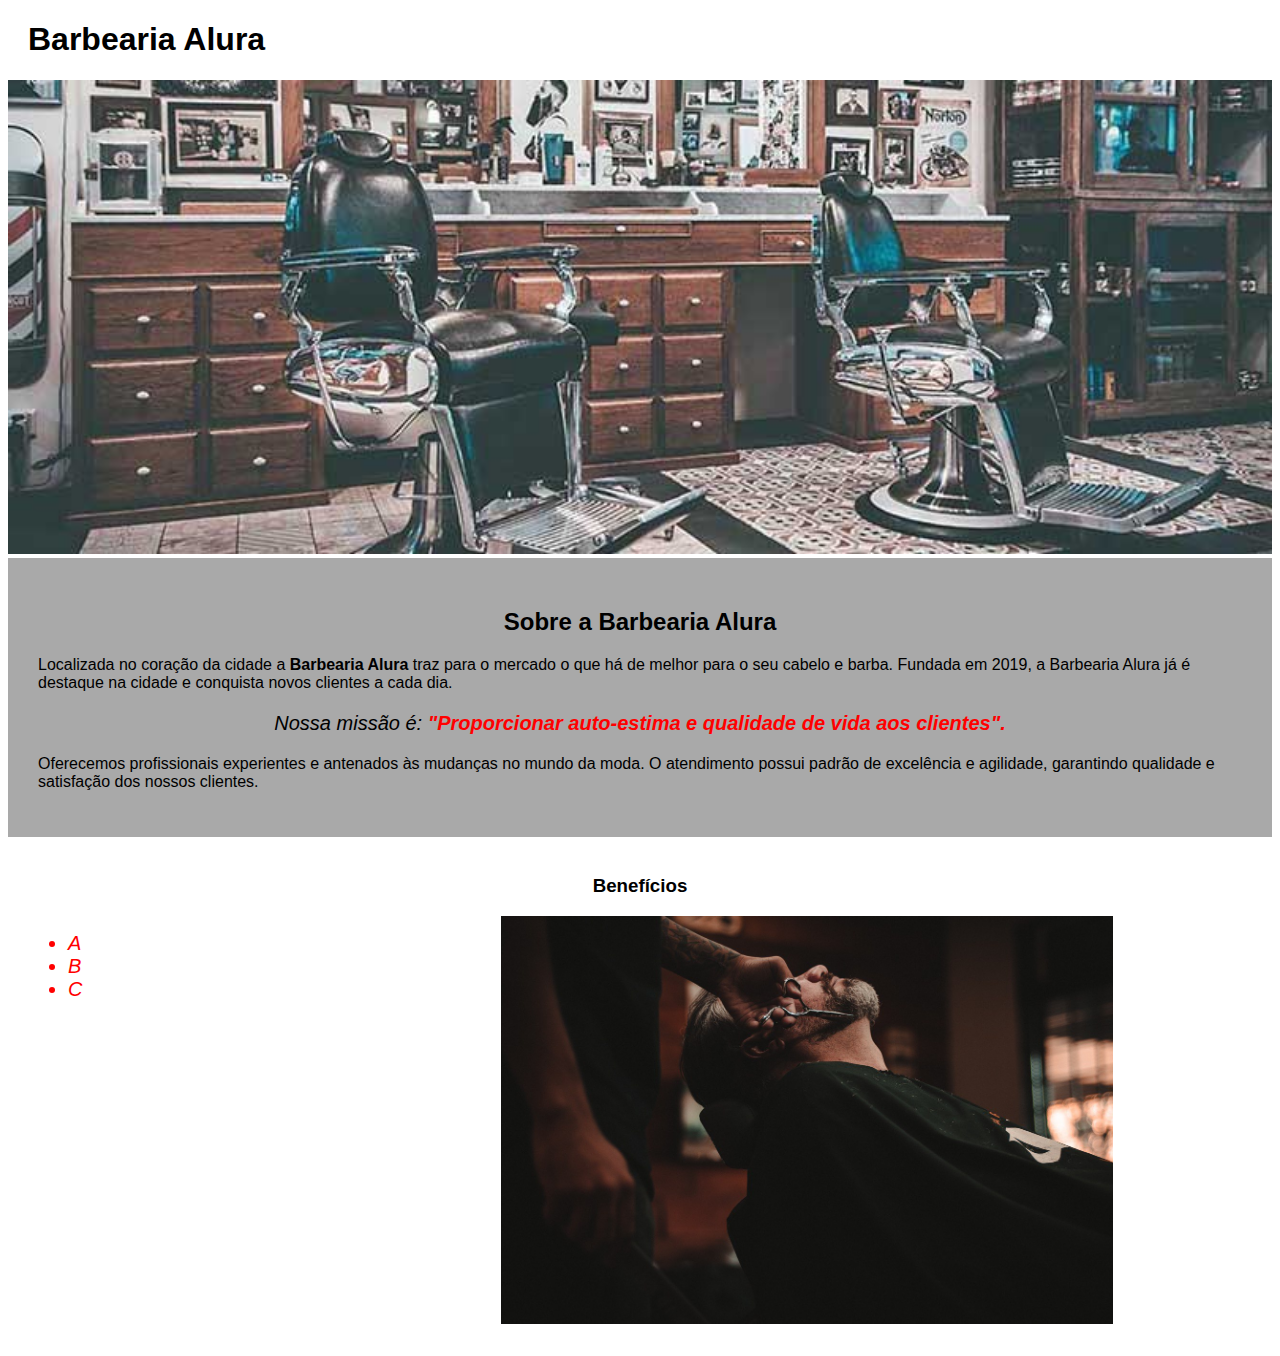
==== index.html @ b28a4d1b "subindo projeto" ====
<!DOCTYPE html>
<html lang="pt-br">
  <head>
    <meta charset="UTF-8" />
    <title>Barbearia Alura</title>
    <link rel="stylesheet" href="index.css" />
  </head>

  <body>
    <header> <h1 class="titulo-principal">Barbearia Alura</h1></strong></header>

    <img id="banner" src="banner.jpg" alt="img-home" />

    <div class="principal">
      <h2 class="title-center">Sobre a Barbearia Alura</h2>

      <p>
        Localizada no coração da cidade a <strong>Barbearia Alura</strong> traz
        para o mercado o que há de melhor para o seu cabelo e barba. Fundada em
        2019, a Barbearia Alura já é destaque na cidade e conquista novos
        clientes a cada dia.
      </p>

      <p id="paragrafo">
        <em
          >Nossa missão é:
          <strong
            >"Proporcionar auto-estima e qualidade de vida aos
            clientes".</strong
          ></em
        >
      </p>

      <p>
        Oferecemos profissionais experientes e antenados às mudanças no mundo da
        moda. O atendimento possui padrão de excelência e agilidade, garantindo
        qualidade e satisfação dos nossos clientes.
      </p>
    </div>
    <div class="beneficios">
      <h3 class="title-center">Benefícios</h3>
      <ul>
        <li class="itens">A</li>
        <li class="itens">B</li>
        <li class="itens">C</li>
      </ul>

      <img class="banner-beneficio" src="beneficios.jpg" alt="" />
    </div>
  </body>
</html>
---- index.css ----
body {
  
  font-family: "Franklin Gothic Medium", "Arial Narrow", Arial, sans-serif;
}
.titulo-principal{
    padding-left: 20px;

}
#banner {
  width: 100%;
}

.principal{
    background-color :darkgray;
    padding: 30px;
}

.title-center{
  text-align: center;
  
}

#paragrafo {
  font-size: 20px;
  text-align: center;
}

em strong {
  color: red;
}

.beneficios{
    background-color: white;
    padding: 20px;
    
}

.itens{
    font-size: 20px;
    font-style: italic;
    color: red;
}

ul{
    display: inline-block;
    vertical-align: top;
    width: 20%;
    margin-right: 15%;

}

.banner-beneficio{
width: 50%;
}
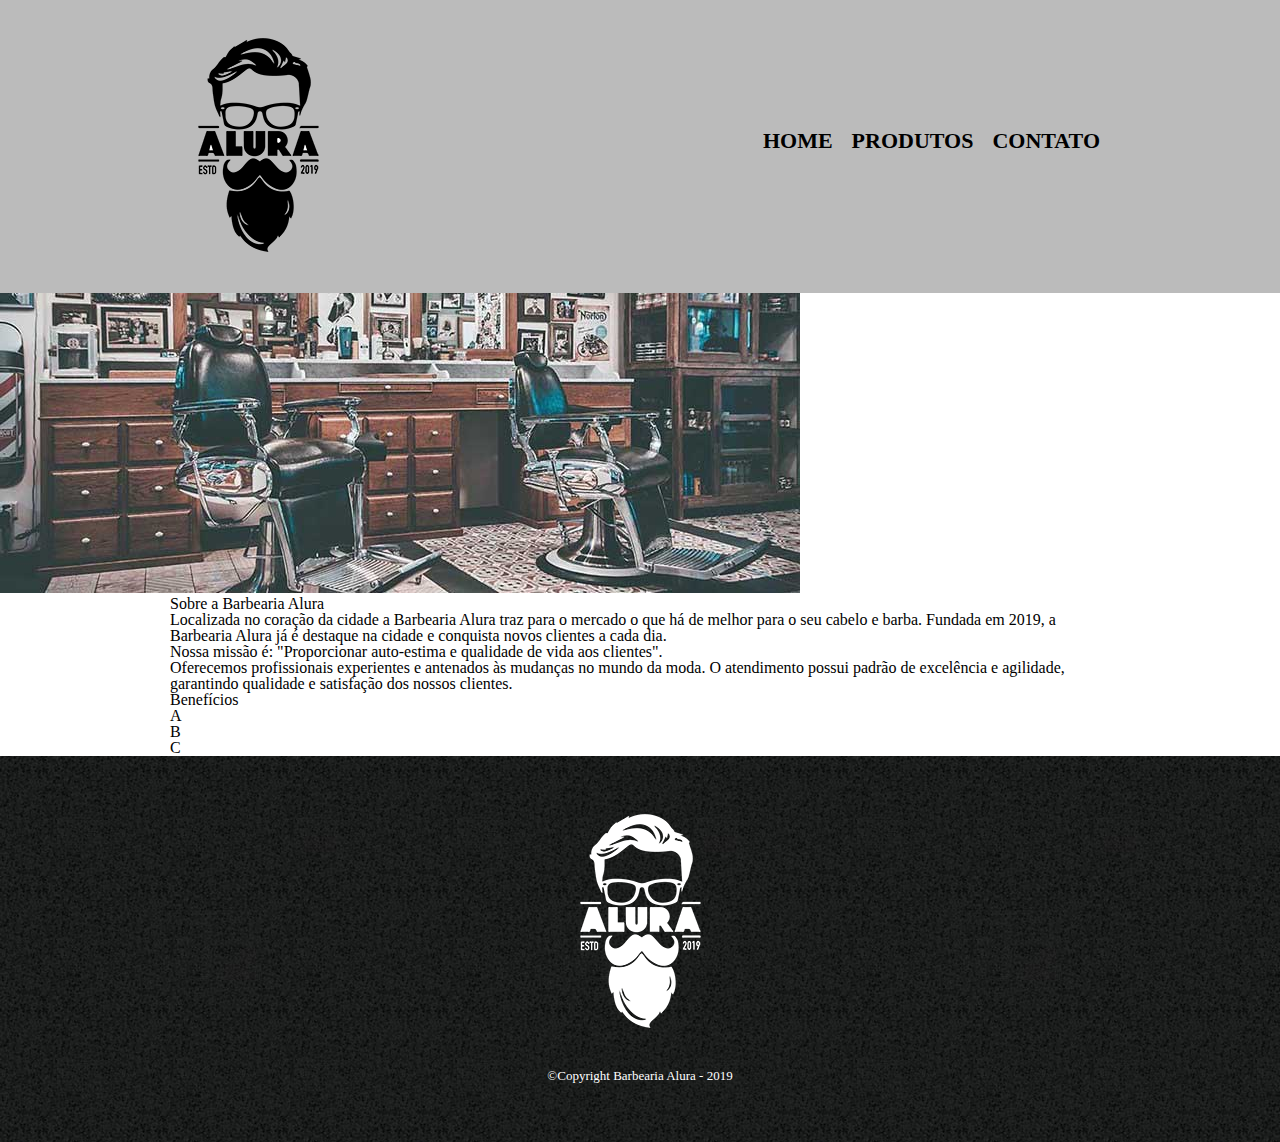
==== commit a04bc370: "Refazendo a página inicial" ====
--- a/index.html
+++ b/index.html
@@ -3,49 +3,65 @@
   <head>
     <meta charset="UTF-8" />
     <title>Barbearia Alura</title>
-    <link rel="stylesheet" href="index.css" />
+    <link rel="stylesheet" href="reset.css" />
+    <link rel="stylesheet" href="style.css" />
   </head>
 
   <body>
-    <header> <h1 class="titulo-principal">Barbearia Alura</h1></strong></header>
+    <header>
+      <div class="caixa">
+        <h1><img src="imagens/logo.png" /></h1>
+        <nav>
+          <ul>
+            <li><a href="index.html">Home</a></li>
+            <li><a href="produtos.html">Produtos</a></li>
+            <li><a href="contato.html">Contato</a></li>
+          </ul>
+        </nav>
+      </div>
+    </header>
 
-    <img id="banner" src="banner.jpg" alt="img-home" />
+    <img id="banner" src="imagens/banner.jpg" alt="img-home" />
 
-    <div class="principal">
-      <h2 class="title-center">Sobre a Barbearia Alura</h2>
+    <main>
+      <section class="principal">
+        <h2 class="title-center">Sobre a Barbearia Alura</h2>
 
-      <p>
-        Localizada no coração da cidade a <strong>Barbearia Alura</strong> traz
-        para o mercado o que há de melhor para o seu cabelo e barba. Fundada em
-        2019, a Barbearia Alura já é destaque na cidade e conquista novos
-        clientes a cada dia.
-      </p>
+        <p>
+          Localizada no coração da cidade a
+          <strong>Barbearia Alura</strong> traz para o mercado o que há de
+          melhor para o seu cabelo e barba. Fundada em 2019, a Barbearia Alura
+          já é destaque na cidade e conquista novos clientes a cada dia.
+        </p>
 
-      <p id="paragrafo">
-        <em
-          >Nossa missão é:
-          <strong
-            >"Proporcionar auto-estima e qualidade de vida aos
-            clientes".</strong
-          ></em
-        >
-      </p>
+        <p id="paragrafo">
+          <em
+            >Nossa missão é:
+            <strong
+              >"Proporcionar auto-estima e qualidade de vida aos
+              clientes".</strong
+            ></em
+          >
+        </p>
 
-      <p>
-        Oferecemos profissionais experientes e antenados às mudanças no mundo da
-        moda. O atendimento possui padrão de excelência e agilidade, garantindo
-        qualidade e satisfação dos nossos clientes.
-      </p>
-    </div>
-    <div class="beneficios">
-      <h3 class="title-center">Benefícios</h3>
-      <ul>
-        <li class="itens">A</li>
-        <li class="itens">B</li>
-        <li class="itens">C</li>
-      </ul>
-
-      <img class="banner-beneficio" src="beneficios.jpg" alt="" />
-    </div>
+        <p>
+          Oferecemos profissionais experientes e antenados às mudanças no mundo
+          da moda. O atendimento possui padrão de excelência e agilidade,
+          garantindo qualidade e satisfação dos nossos clientes.
+        </p>
+      </section>
+      <section class="beneficios">
+        <h3 class="title-center">Benefícios</h3>
+        <ul>
+          <li class="itens">A</li>
+          <li class="itens">B</li>
+          <li class="itens">C</li>
+        </ul>
+      </section>
+    </main>
+    <footer>
+      <img src="imagens/logo-branco.png" alt="" />
+      <p class="copyright">&copy;Copyright Barbearia Alura - 2019</p>
+    </footer>
   </body>
 </html>
--- a/style.css
+++ b/style.css
@@ -0,0 +1,150 @@
+header {
+  background: #bbbbbb;
+  padding: 20px 0px;
+}
+
+.caixa {
+  width: 940px;
+  position: relative;
+  margin: 0 auto;
+}
+
+nav {
+  position: absolute;
+  top: 110px;
+  right: 10px;
+}
+
+nav li {
+  display: inline;
+  margin: 0 0 0 15px;
+}
+
+nav a {
+  text-transform: uppercase;
+  color: #000000;
+  font-weight: bold;
+  font-size: 22px;
+  text-decoration: none;
+}
+
+nav a:hover {
+  color: #000000;
+  text-decoration: underline;
+}
+
+.produtos {
+  width: 940px;
+  margin: 0 auto;
+  padding: 50px 0;
+}
+.produtos li {
+  display: inline-block;
+  text-align: center;
+  width: 30%;
+  vertical-align: top;
+  margin: 0 1.5%;
+  padding: 30px 20px;
+  box-sizing: border-box;
+  border: 2px solid #000000;
+  border-radius: 10px;
+}
+
+.produtos li:hover {
+  border-color: yellow;
+}
+
+.produtos li:active {
+  border-color: green;
+}
+
+.produtos li:hover h2 {
+  font-size: 34px;
+}
+
+.produtos h2 {
+  font-size: 30px;
+  font-weight: bold;
+}
+
+.produto-descricao {
+  font-size: 18px;
+}
+
+.produto-preco {
+  font-size: 22px;
+  font-weight: bold;
+  margin: 10px 0 0;
+  margin-top: 10px;
+}
+
+footer {
+  text-align: center;
+  background: url(imagens/bg.jpg);
+  padding: 40px 0px;
+}
+
+.copyright {
+  color: #ffffff;
+  font-size: 13px;
+  margin: 20px;
+}
+
+main {
+  width: 940px;
+  margin: 0 auto;
+}
+
+form {
+  margin: 40px 0;
+}
+
+form label,
+form p {
+  display: block;
+  font-size: 20px;
+  margin: 0 0 10px;
+}
+
+.input-padrao {
+  display: block;
+  margin: 0 0 10px;
+  padding: 10px 25px;
+  width: 50%;
+}
+.checkbox {
+  margin: 20px 0;
+}
+
+.enviar {
+  width: 40%;
+  padding: 15px 0;
+  background-color: orange;
+  color: #ffffff;
+  font-weight: bold;
+  font-size: 18px;
+  border: none;
+  border-radius: 5px;
+  transition: 1s all;
+}
+
+.enviar:hover {
+  background-color: darkorange;
+  transform: scale(1.2);
+}
+
+table {
+  margin: 20px 0 40px;
+}
+
+thead {
+  background-color: red;
+  color: white;
+  font-weight: bold;
+}
+
+td,
+th {
+  border: 1px solid black;
+  padding: 8px 15px;
+}
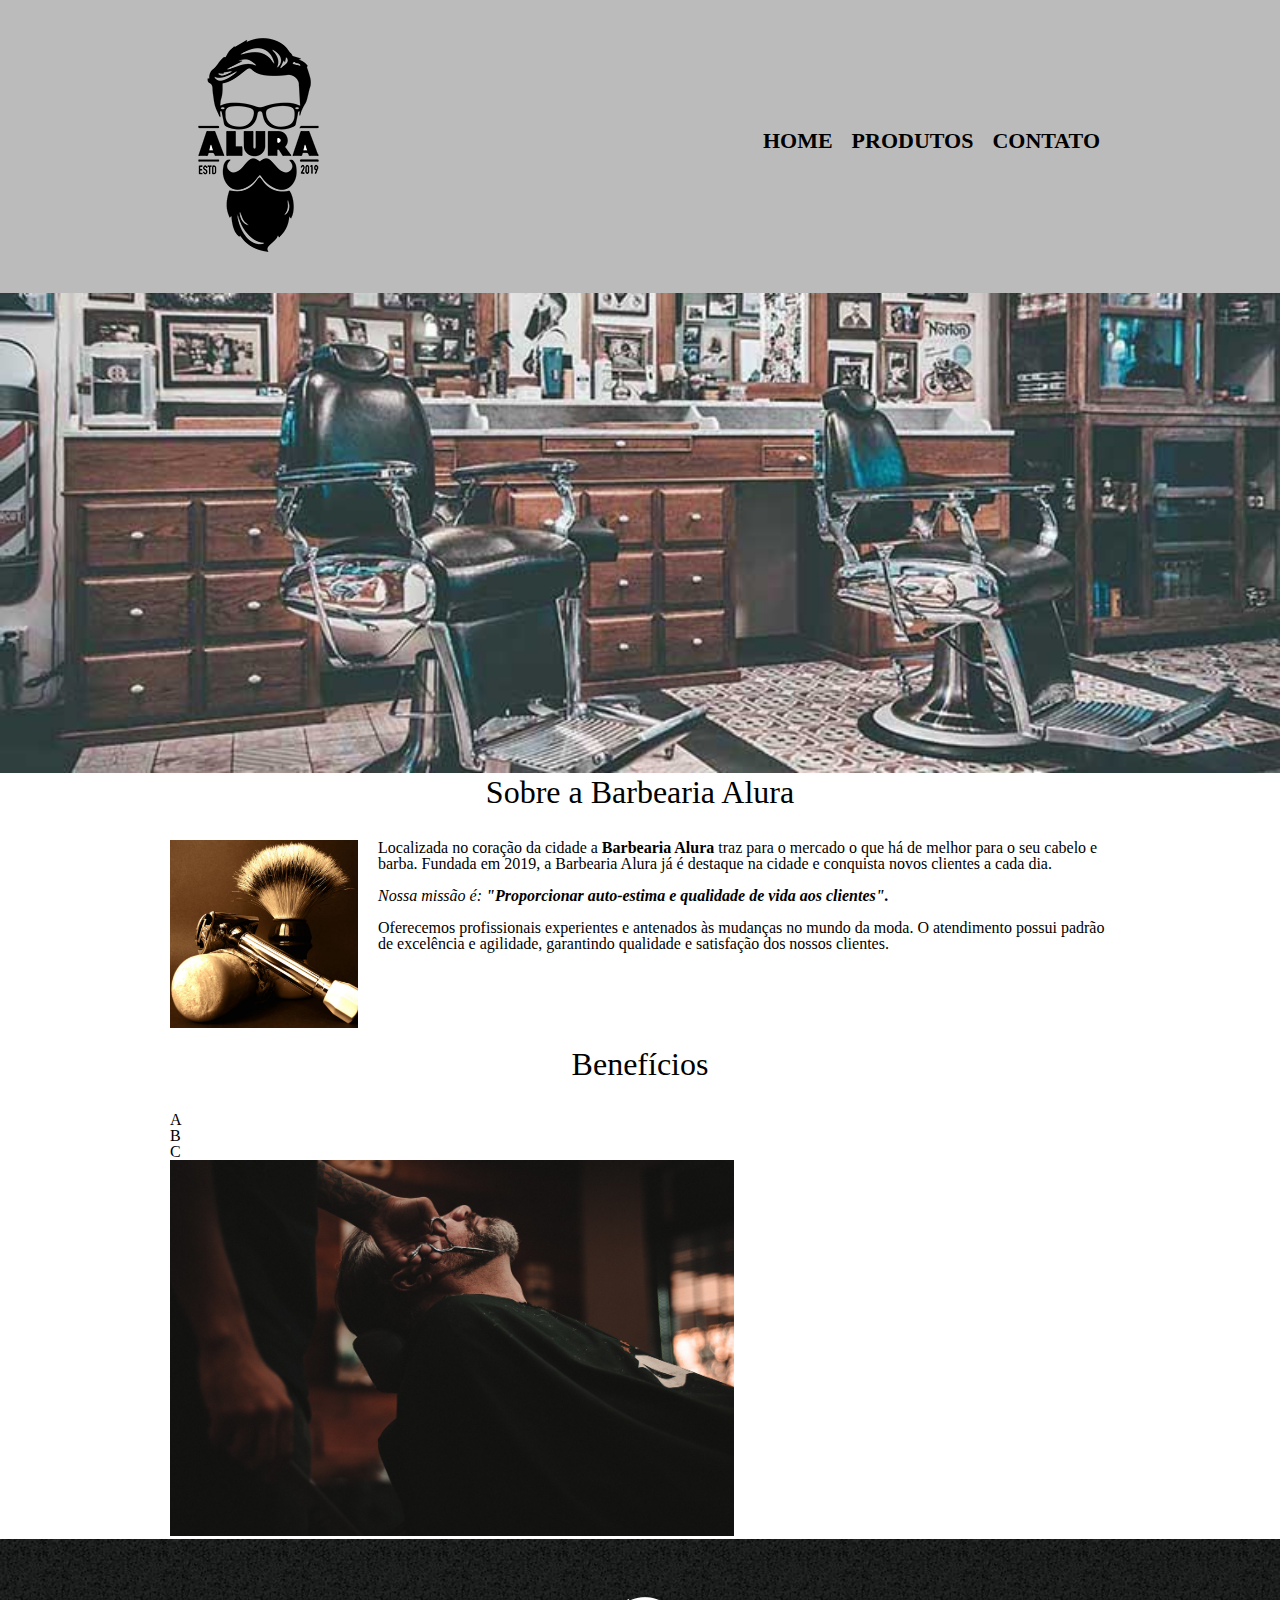
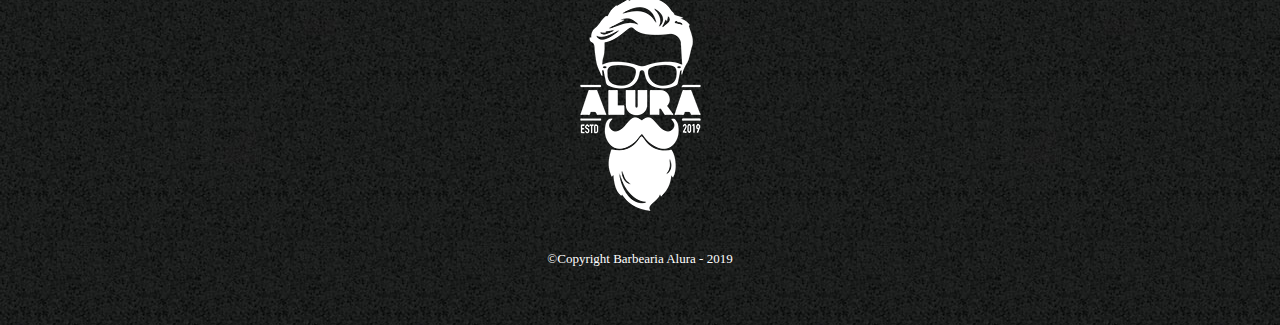
==== commit 5300b4f0: "Usando o float" ====
--- a/index.html
+++ b/index.html
@@ -21,11 +21,13 @@
       </div>
     </header>
 
-    <img id="banner" src="imagens/banner.jpg" alt="img-home" />
+    <img class="banner" src="imagens/banner.jpg" alt="img-home" />
 
-    <main>
+    <main class="main">
       <section class="principal">
-        <h2 class="title-center">Sobre a Barbearia Alura</h2>
+        <h2 class="main-title">Sobre a Barbearia Alura</h2>
+
+        <img class="utensilios" src="imagens/utensilios.jpg" alt="imagem utensilios" />
 
         <p>
           Localizada no coração da cidade a
@@ -51,12 +53,17 @@
         </p>
       </section>
       <section class="beneficios">
-        <h3 class="title-center">Benefícios</h3>
+        <h3 class="main-title">Benefícios</h3>
         <ul>
           <li class="itens">A</li>
           <li class="itens">B</li>
           <li class="itens">C</li>
         </ul>
+        <img
+          class="imagembeneficios"
+          src="imagens/beneficios.jpg"
+          alt="Imagem beneficios"
+        />
       </section>
     </main>
     <footer>
--- a/style.css
+++ b/style.css
@@ -148,3 +148,38 @@
   border: 1px solid black;
   padding: 8px 15px;
 }
+
+/* css pagina inicial */
+
+.banner {
+  width: 100%;
+}
+
+.main-title {
+  text-align: center;
+  font-size: 2em;
+  margin: 0 0 1em;
+  clear: left;
+}
+
+.main p {
+  margin: 0 0 1em;
+}
+
+.main strong {
+  font-weight: bold;
+}
+
+.main em {
+  font-style: italic;
+}
+
+.imagembeneficios {
+  width: 60%;
+}
+
+.utensilios {
+  width: 20%;
+  float: left;
+  margin: 0 20px 20px 0;
+}
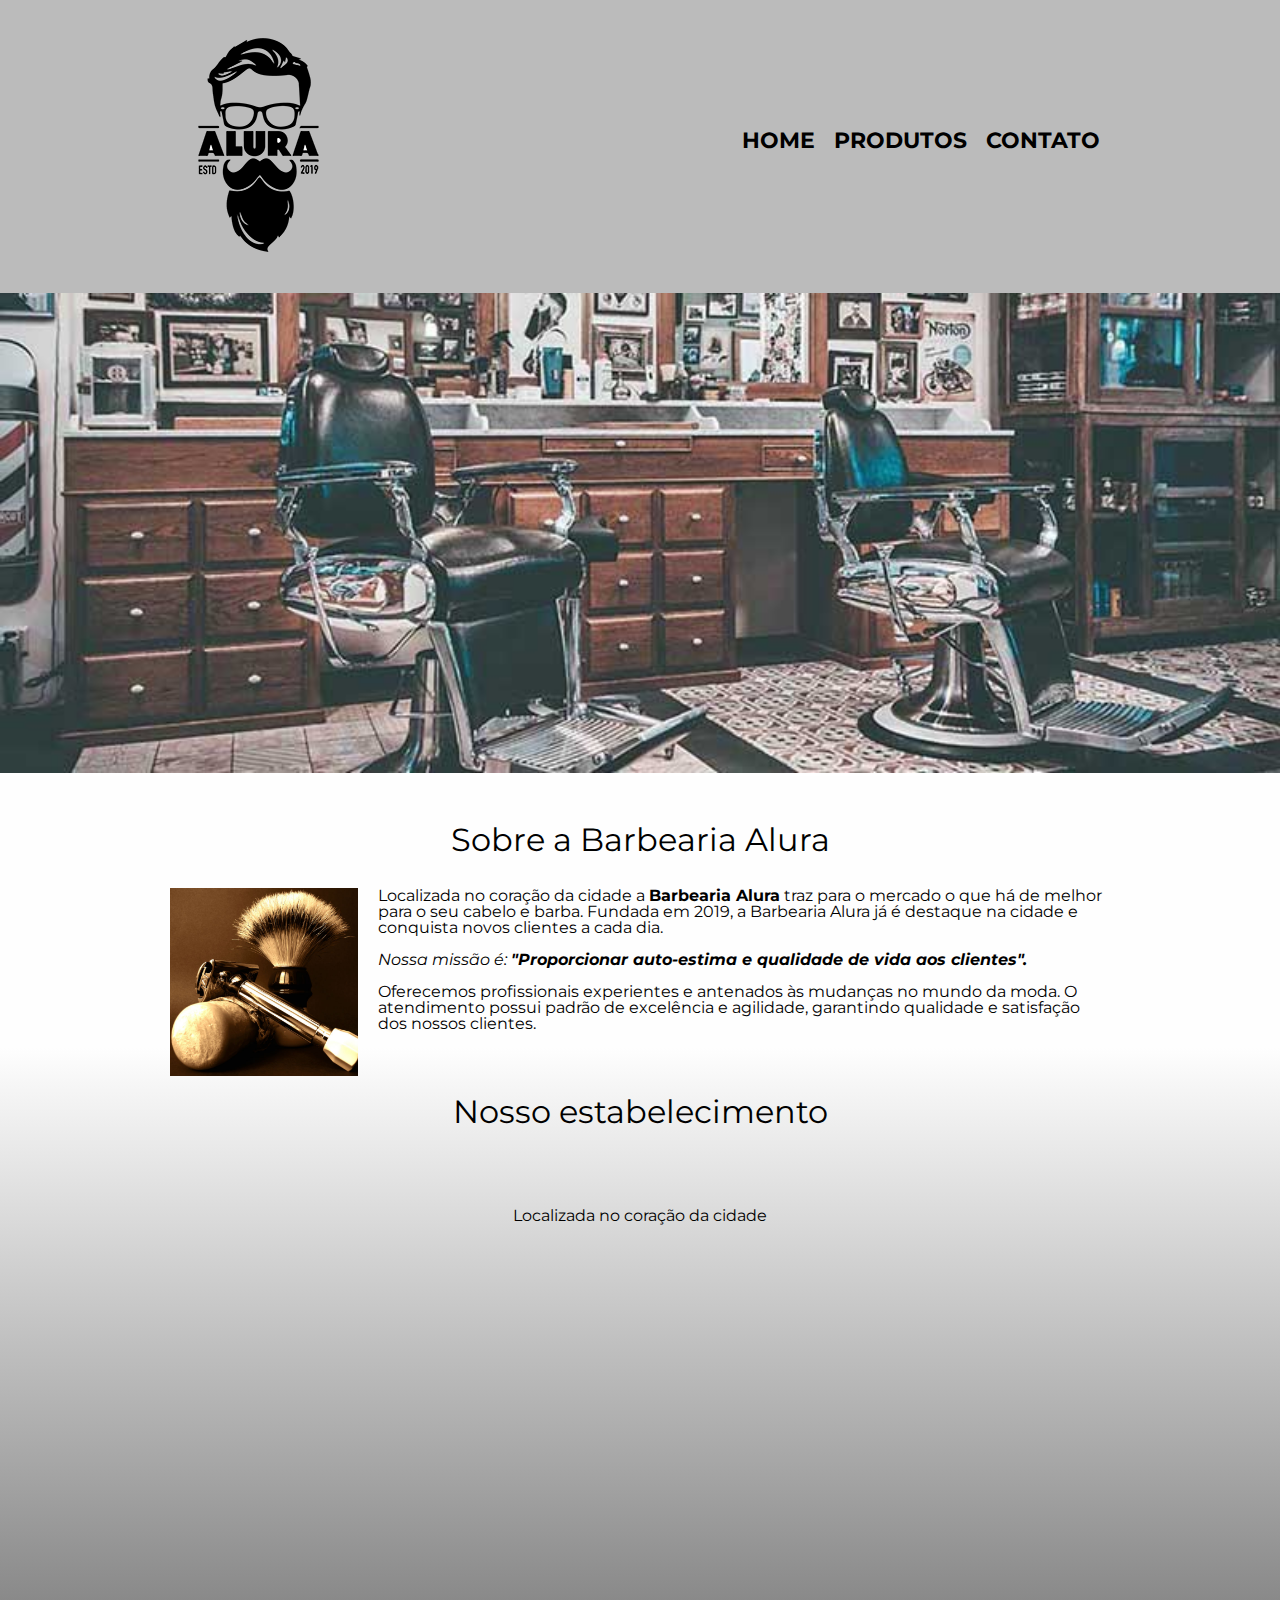
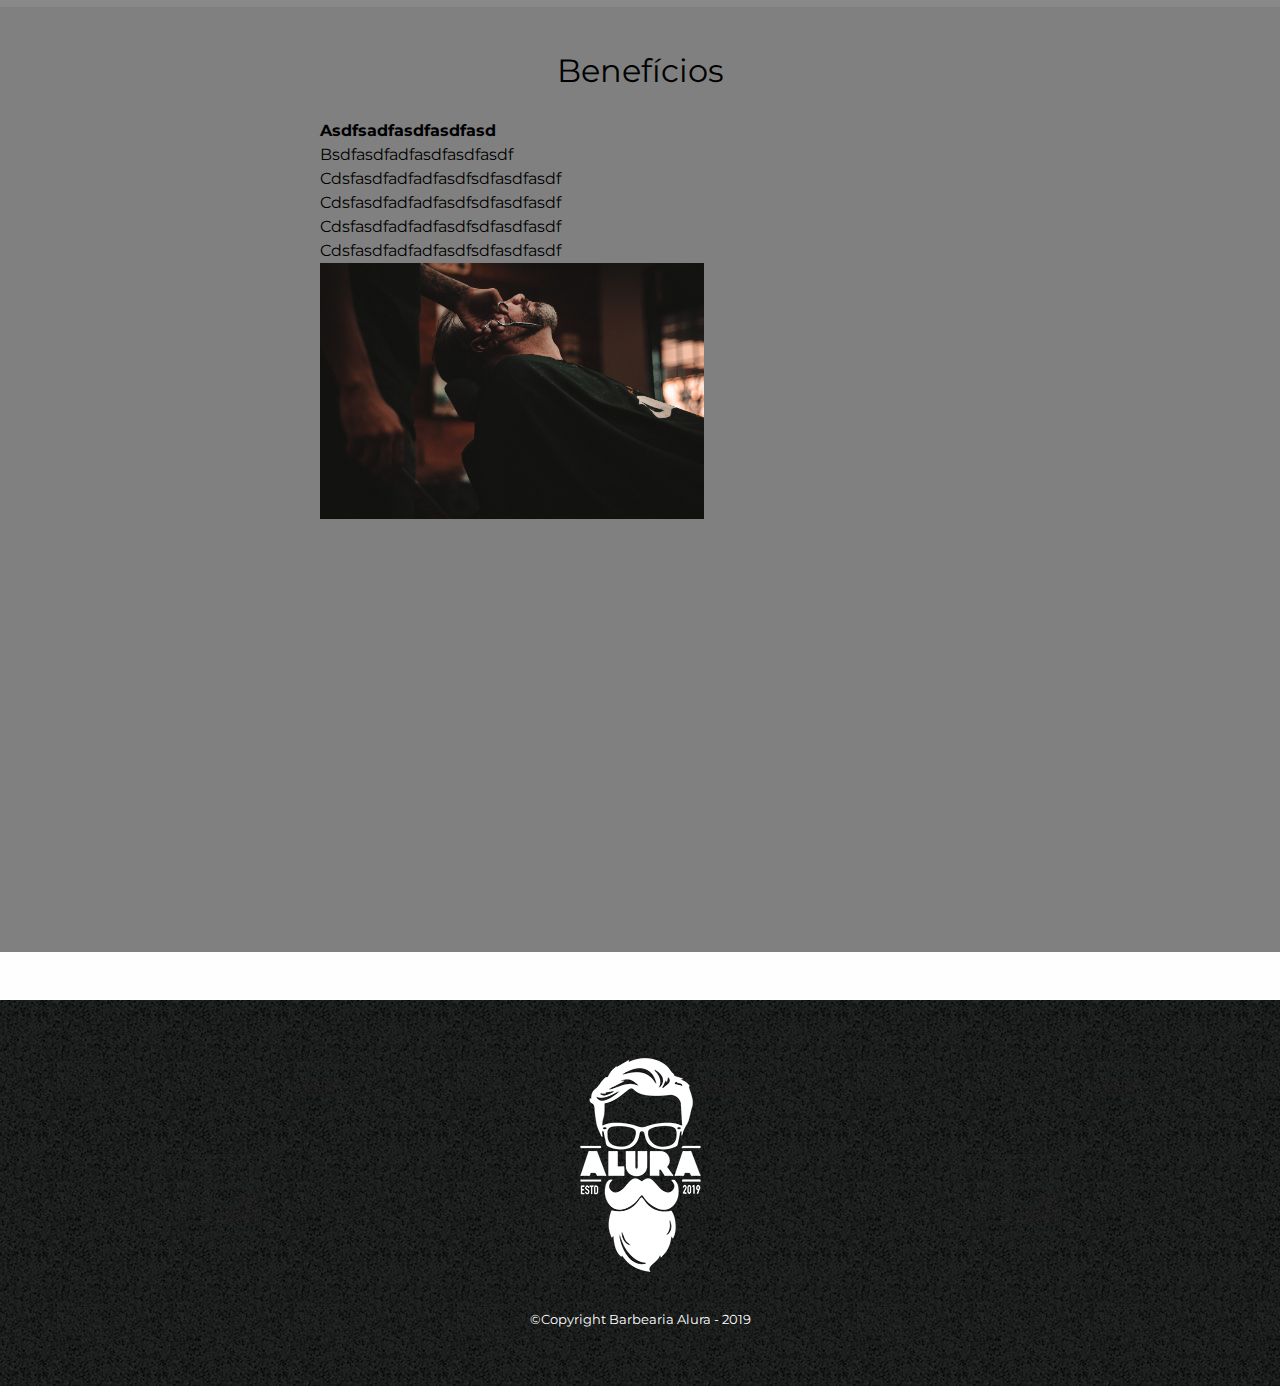
==== commit a2b5e08f: "Aplicando gradientes" ====
--- a/index.html
+++ b/index.html
@@ -5,6 +5,12 @@
     <title>Barbearia Alura</title>
     <link rel="stylesheet" href="reset.css" />
     <link rel="stylesheet" href="style.css" />
+    <link rel="preconnect" href="https://fonts.googleapis.com" />
+    <link rel="preconnect" href="https://fonts.gstatic.com" crossorigin />
+    <link
+      href="https://fonts.googleapis.com/css2?family=Montserrat:wght@100&display=swap"
+      rel="stylesheet"
+    />
   </head>
 
   <body>
@@ -27,7 +33,11 @@
       <section class="principal">
         <h2 class="main-title">Sobre a Barbearia Alura</h2>
 
-        <img class="utensilios" src="imagens/utensilios.jpg" alt="imagem utensilios" />
+        <img
+          class="utensilios"
+          src="imagens/utensilios.jpg"
+          alt="imagem utensilios"
+        />
 
         <p>
           Localizada no coração da cidade a
@@ -52,18 +62,50 @@
           garantindo qualidade e satisfação dos nossos clientes.
         </p>
       </section>
+
+      <section class="mapa">
+        <h3 class="main-title">Nosso estabelecimento</h3>
+        <p>Localizada no coração da cidade</p>
+        <div class="mapa-conteudo">
+          <iframe
+            src="https://www.google.com/maps/embed?pb=!1m10!1m8!1m3!1d15383.231036485517!2d-47.6227818!3d-15.4409237!3m2!1i1024!2i768!4f13.1!5e0!3m2!1spt-BR!2sbr!4v1671312513835!5m2!1spt-BR!2sbr"
+            width="100%"
+            height="300"
+            style="border: 0"
+            allowfullscreen=""
+            loading="lazy"
+            referrerpolicy="no-referrer-when-downgrade"
+          ></iframe>
+        </div>
+      </section>
+
       <section class="beneficios">
         <h3 class="main-title">Benefícios</h3>
-        <ul>
-          <li class="itens">A</li>
-          <li class="itens">B</li>
-          <li class="itens">C</li>
-        </ul>
-        <img
-          class="imagembeneficios"
-          src="imagens/beneficios.jpg"
-          alt="Imagem beneficios"
-        />
+        <div class="conteudo-beneficios">
+          <ul class="lista-beneficios">
+            <li class="itens">Asdfsadfasdfasdfasd</li>
+            <li class="itens">Bsdfasdfadfasdfasdfasdf</li>
+            <li class="itens">Cdsfasdfadfadfasdfsdfasdfasdf</li>
+            <li class="itens">Cdsfasdfadfadfasdfsdfasdfasdf</li>
+            <li class="itens">Cdsfasdfadfadfasdfsdfasdfasdf</li>
+            <li class="itens">Cdsfasdfadfadfasdfsdfasdfasdf</li>
+          </ul>
+          <img
+            class="imagem-beneficios"
+            src="imagens/beneficios.jpg"
+            alt="Imagem beneficios"
+          />
+        </div>
+        <div class="video">
+          <iframe
+            width="560"
+            height="315"
+            src="https://www.youtube.com/embed/wcVVXUV0YUY"
+            frameborder="0"
+            allow="accelerometer; autoplay; encrypted-media; gyroscope; picture-in-picture"
+            allowfullscreen
+          ></iframe>
+        </div>
       </section>
     </main>
     <footer>
--- a/style.css
+++ b/style.css
@@ -1,3 +1,6 @@
+body {
+  font-family: "Montserrat", sans-serif;
+}
 header {
   background: #bbbbbb;
   padding: 20px 0px;
@@ -91,8 +94,8 @@
 }
 
 main {
-  width: 940px;
-  margin: 0 auto;
+  padding: 3em 0;
+  background-color: #fefefe;
 }
 
 form {
@@ -154,7 +157,10 @@
 .banner {
   width: 100%;
 }
-
+.principal {
+  width: 940px;
+  margin: 0 auto;
+}
 .main-title {
   text-align: center;
   font-size: 2em;
@@ -174,10 +180,58 @@
   font-style: italic;
 }
 
-.imagembeneficios {
+.mapa {
+  margin: 0 auto;
+  background: linear-gradient(#fefefe, #888888);
+}
+
+.mapa-conteudo {
+  width: 940px;
+  margin: 0 auto;
+}
+
+.mapa p {
+  padding: 3em 0;
+}
+.mapa p {
+  margin: 0 0 2em;
+  text-align: center;
+}
+
+.beneficios {
+  padding: 3em 0;
+  background-color: gray;
+}
+
+.itens {
+  line-height: 1.5;
+}
+
+.itens:first-child {
+  font-weight: bold;
+}
+
+/* .itens:nth-child(2n) {
+  font-weight: bold;
+} */
+
+.conteudo-beneficios {
+  width: 640px;
+  margin: 0 auto;
+}
+
+.lista-beneficios {
+  width: 40%;
+  display: inline-block;
+  vertical-align: top;
+}
+.imagem-beneficios {
   width: 60%;
 }
-
+.video {
+  width: 560px;
+  margin: 2em auto;
+}
 .utensilios {
   width: 20%;
   float: left;
